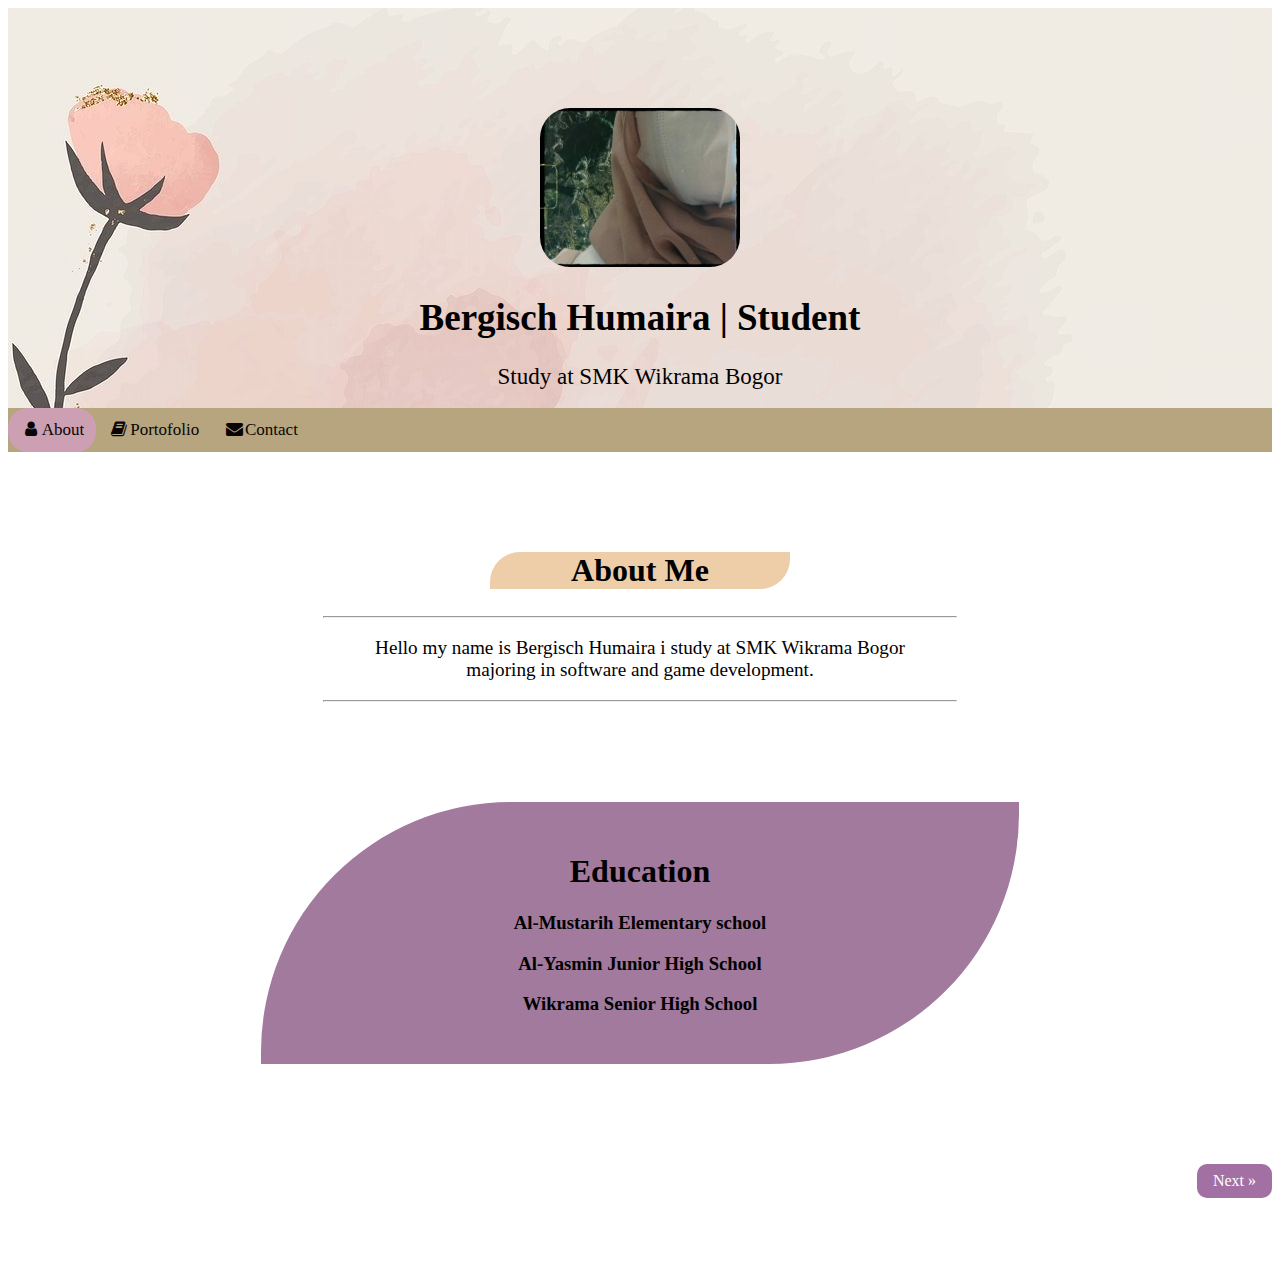
==== index.html @ a085793f "oke" ====
<!DOCTYPE html>
<html>
    <head>
        <title>hello!!</title>
        <link rel="stylesheet" href="style.css">
    </head>
    <body>
        <!-- head -->
       <div class="text1">
        <img src="profile.jpeg">
        <h1>Bergisch Humaira | Student</h1>
        <p>Study at SMK Wikrama Bogor</p>
       </div>

       <!-- Navbar-->
       <div class="navbar">
        <link rel="stylesheet" href="https://cdnjs.cloudflare.com/ajax/libs/font-awesome/4.7.0/css/font-awesome.min.css">
        <nav>
             <a class="active" href="#"><i class="fa fa-fw fa-user"></i>About</a>
             <a href="portofolio.html"><i class="fa fa-fw fa-book"></i>Portofolio</a>
             <a href="contact.html"><i class="fa fa-fw fa-envelope"></i>Contact</a>
        </nav>
       </div>
       <!-- Navbar END -->

       <!-- Content -->
       <div class="content1">
            <h2>About Me</h2>
            <hr>
            <p>Hello my name is Bergisch Humaira i study at SMK Wikrama Bogor<br>majoring in software and game development.</p>
            <hr>
       </div>
       <div class="edu">
            <h1>Education</h1>
            <h3><b>Al-Mustarih Elementary school</b></h3>
            <h3><b>Al-Yasmin Junior High School</b></h3>
            <h3><b>Wikrama Senior High School</b></h3>
       </div>
       <!-- Content END -->

       <!-- footer -->
       <div class="button">
         <a href="portofolio.html" class="next">Next &raquo;</a>
       </div>

    </body>
</html>
---- style.css ----
/* head */
.text1 {
    background-image: url(background2.jpg);
    height: 200px;
    width: auto;
    padding: 100px;
    text-align: center;
}

.text1 h1 {
    font-size: 37px;
}

.text1 p {
    font-size: 23px;
}


.text1 img {
    border-radius: 30px;
}


/* Navbar */
.navbar {
    width: 100%;
    background-color: rgb(182, 165, 127);
    overflow: auto;
}


.navbar a {
    float: left;
    text-align: center;
    padding: 12px;
    color: rgb(10, 5, 5);
    text-decoration: none;
    font-size: 17px;
  }
  

 .navbar a:hover {
    color: rgb(177, 125, 125);
    transition: 1s;
    margin-bottom: 5px;
  }

    
.active {
   background-color: rgba(212, 158, 196, 0.744);    
   border-radius: 20px;
   
  }
  

 @media screen and (max-width: 500px) {
    .navbar a {
    text-align: center;
    display: inline-block;
    }
}

/* content1 */
.content1 h2 {
    text-align: center;
    background-color: rgb(237, 206, 168);
    width: 300px;
    font-size: 32px;
    margin-left: auto;
    margin-right: auto;
    border-radius: 30px 0 30px 0;
    margin-top: 100px;
}
.content1 p {
    font-size: 120%;
    text-align: center;
}

hr {
    width: 50%;
    background-color: rgb(105, 66, 16);
}

.edu {
    background-color: rgb(161, 122, 157);
    width: 60%;
    text-align: center;
    margin-left: auto;
    margin-right: auto;
    margin-top: 100px;
    padding-top: 30px;
    padding-bottom: 30px;
    border-radius: 250px 0 250px 0;
    
}

/* content2 */
.img1 img {
    border-radius: 0 200px 200px 200px;
}

.img2 img {
    border-radius: 250px;
}

.img3 img {
    border-radius: 200px 200px 0 200px;
}

.content2 {
   display: flex;
   margin-top: 100px;
   justify-content: space-around;
   background-image: url(background1.jpg);
   border-radius: 50px;
   height: 600px;
   padding-top: 200px;
}

.header {
    text-align: center;
    background-color: rgb(237, 206, 168);
    width: 300px;
    font-size: 32px;
    margin-left: auto;
    margin-right: auto;
    border-radius: 30px 0 30px 0;
    margin-top: 100px
}

.content2 a {
   color: rgb(88, 64, 26);
   font-size: 15px;
}

.content2 h5 {
    font-size: 17px;
    font-family: 'Lucida Sans', 'Lucida Sans Regular', 'Lucida Grande', 'Lucida Sans Unicode', Geneva, Verdana, sans-serif;
    background-color: rgb(239, 218, 194);
    color: black;
    border-radius: 10px;
    text-align: center;
}

/* Content3 */
.content3 p{
    text-align: center;
    font-size: 20px;
    margin-top: 70px;
}

table {
    width: 50%;
    border-spacing: 0;
    padding-bottom: 70px;
    margin-left: auto;
    margin-right: auto;
    padding-top: 70px;
}

.table a {
    color: salmon;
}
  
th {
    color: #333333;
    font-weight: 400;
    font-size: 1.2rem;
    padding-left: 15px;
    padding-right: 15px;
 }
  
td {
    text-align: center;
    padding: 10px 15px;
 }
  
.text-left { text-align: left; }
tr:nth-child(odd) { background-color: #eee5dc; }
  
tr.tr-header {
    background-color: #cfae8b;
    height: 50px;
 }

 .addres {
    text-align: center;
    color: black;
    background-color: rgb(203, 158, 164);
    border-radius: 100px;
    height: 150px;
    padding-top: 30px;
 }
  

/* footer */
 .button a {
    text-decoration: none;
    display: inline-block;
    padding: 8px 16px;
    border-radius: 10px;
  }


 .button a:hover {
    background-color: rgb(139, 125, 82);
    color: white;
  }
  
  .next {
    background-color: #9e689ff1;
    color: white;
    float: right;
  }

  .back {
    background-color: #9e689ff1;
    color: white;
    float: left;
  }

 .button {
    margin-top: 100px;
    padding-bottom: 100px;
 }
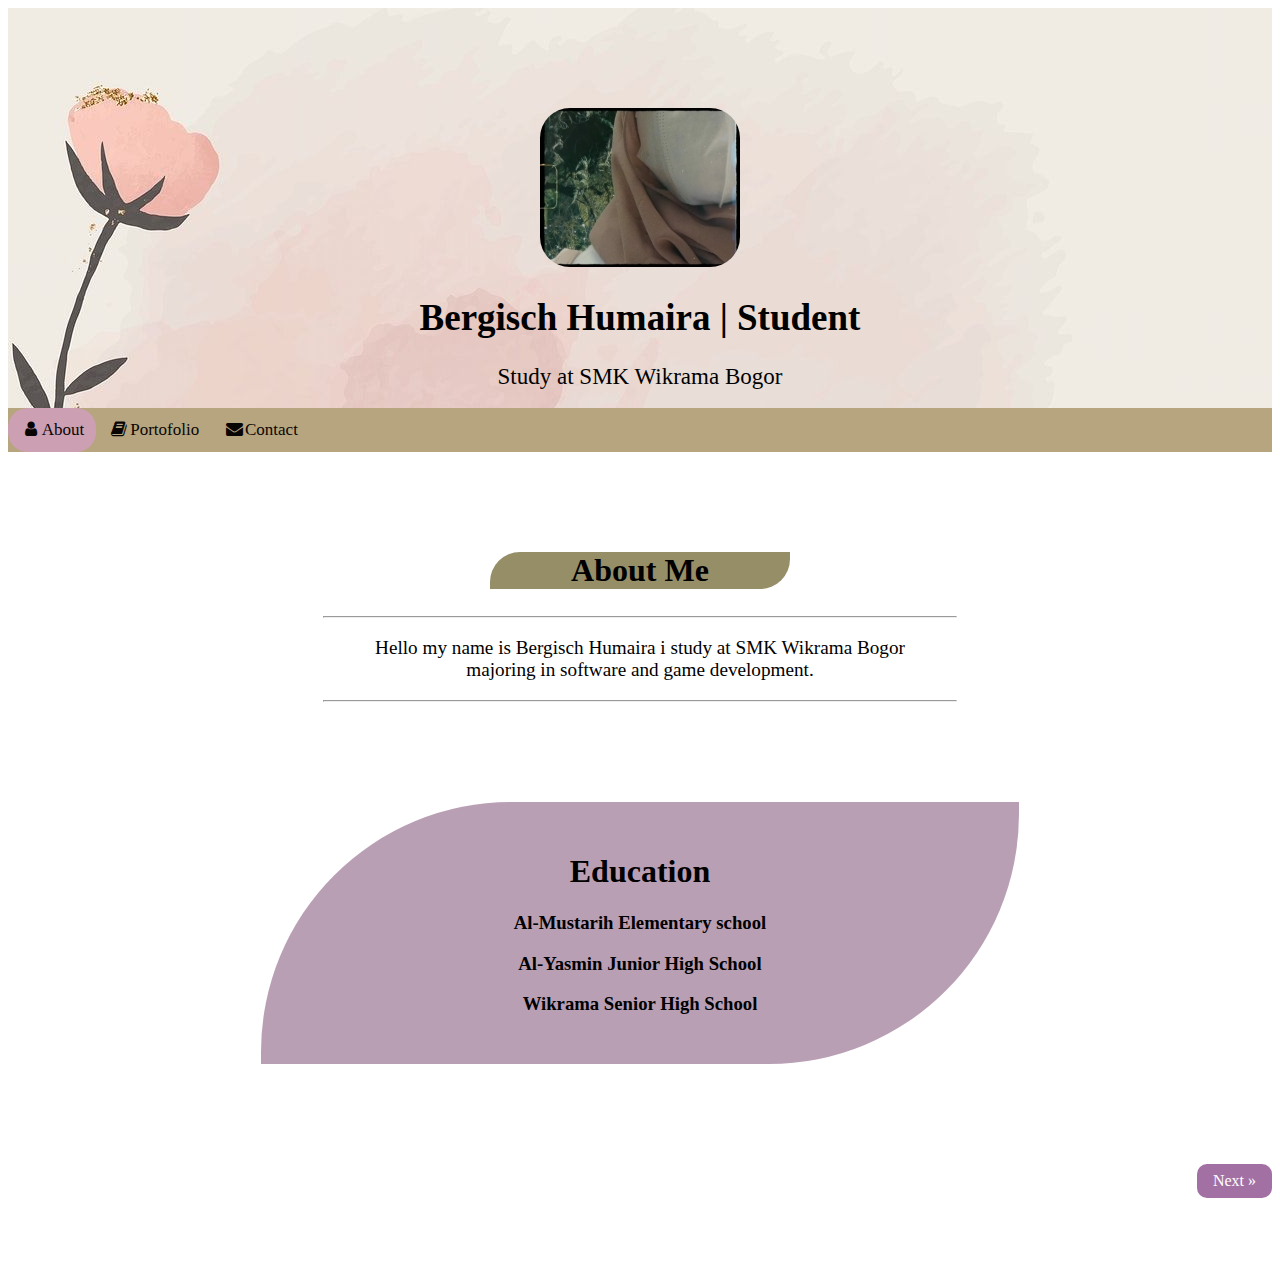
==== commit 473a4f4a: "Update index.html" ====
--- a/index.html
+++ b/index.html
@@ -5,6 +5,7 @@
         <link rel="stylesheet" href="style.css">
     </head>
     <body>
+        <div class="color">
         <!-- head -->
        <div class="text1">
         <img src="profile.jpeg">
@@ -42,6 +43,7 @@
        <div class="button">
          <a href="portofolio.html" class="next">Next &raquo;</a>
        </div>
+        </div>
 
     </body>
 </html>
--- a/style.css
+++ b/style.css
@@ -63,7 +63,7 @@
 /* content1 */
 .content1 h2 {
     text-align: center;
-    background-color: rgb(237, 206, 168);
+    background-color: #968e67;
     width: 300px;
     font-size: 32px;
     margin-left: auto;
@@ -82,7 +82,7 @@
 }
 
 .edu {
-    background-color: rgb(161, 122, 157);
+    background-color: #b99fb4;
     width: 60%;
     text-align: center;
     margin-left: auto;
@@ -119,7 +119,7 @@
 
 .header {
     text-align: center;
-    background-color: rgb(237, 206, 168);
+    background-color: #968e67;
     width: 300px;
     font-size: 32px;
     margin-left: auto;
@@ -159,7 +159,7 @@
 }
 
 .table a {
-    color: salmon;
+    color: rgb(14, 13, 13);
 }
   
 th {
@@ -179,14 +179,14 @@
 tr:nth-child(odd) { background-color: #eee5dc; }
   
 tr.tr-header {
-    background-color: #cfae8b;
+    background-color: #b99fb4;
     height: 50px;
  }
 
  .addres {
     text-align: center;
     color: black;
-    background-color: rgb(203, 158, 164);
+    background-color: #b99fb4;
     border-radius: 100px;
     height: 150px;
     padding-top: 30px;
